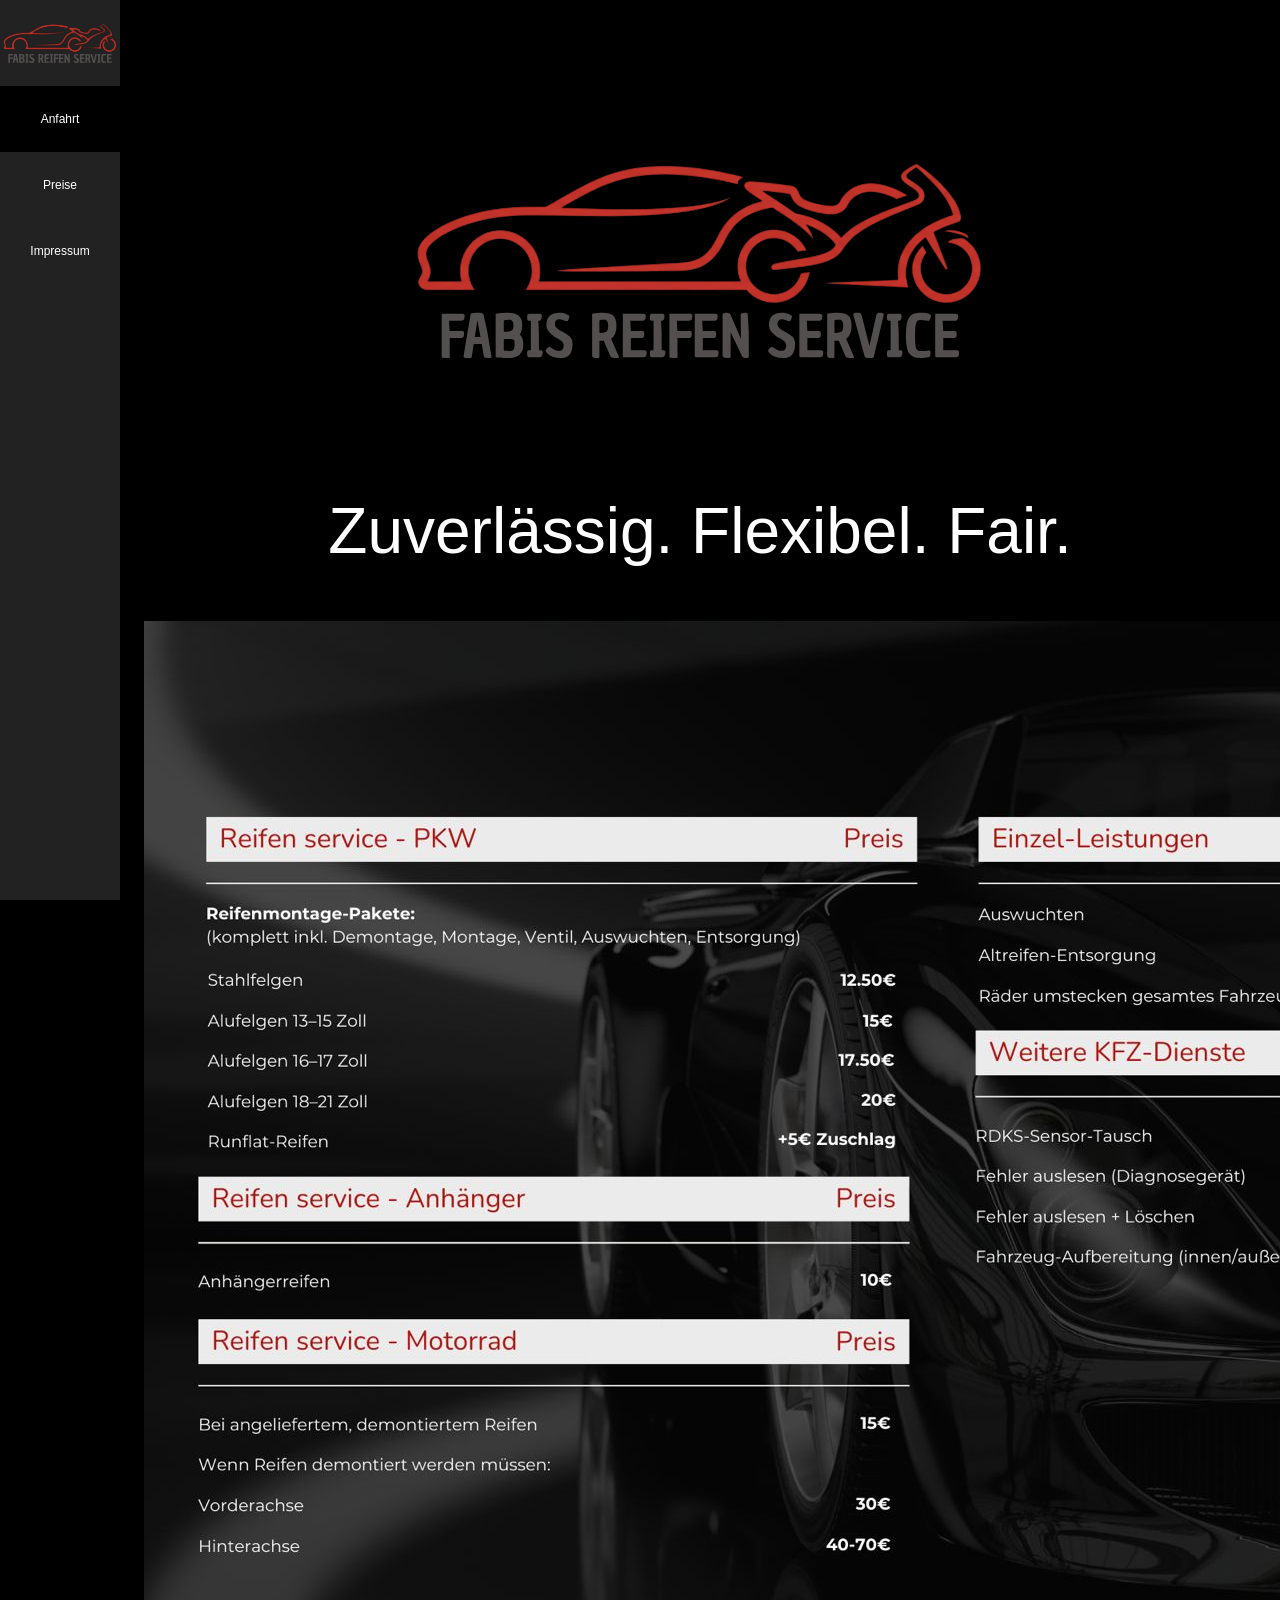
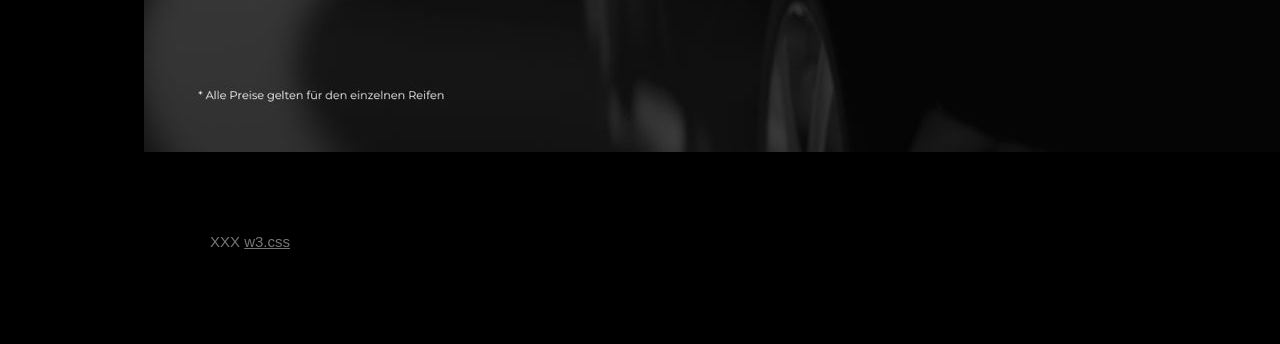
==== index.html @ 8b70b857 "Update index.html" ====
<!DOCTYPE html>
<html>
<head>
<title>FRS</title>
<meta charset="UTF-8">
<meta name="viewport" content="width=device-width, initial-scale=1">
<link rel="stylesheet" href="style.css">
<link rel="icon" type="image/x-icon" href="LogoVector.svg">
<style>
body, h1,h2,h3,h4,h5,h6 {font-family: "Montserrat", sans-serif}
.w3-row-padding img {margin-bottom: 12px}
/* Set the width of the sidebar to 120px */
.w3-sidebar {width: 120px;background: #222;}
/* Add a left margin to the "page content" that matches the width of the sidebar (120px) */
#main {margin-left: 120px}
/* Remove margins from "page content" on small screens */
@media only screen and (max-width: 600px) {#main {margin-left: 0}}
</style>
</head>
<body class="w3-black">

<!-- Icon Bar (Sidebar - hidden on small screens) -->
<nav class="w3-sidebar w3-bar-block w3-small w3-hide-small w3-center">
  <!-- Avatar image in top left corner -->
  <a href="index.html"><img src="LogoVector.svg" style="width:100%"></a>
  <a href="https://maps.app.goo.gl/FP3Shqusp5e7LQfQ6" class="w3-bar-item w3-button w3-padding-large w3-black">
    <i class="fa fa-home w3-xxlarge"></i>
    <p>Anfahrt</p>
  </a>
  <a href="index.html" class="w3-bar-item w3-button w3-padding-large w3-hover-black">
    <i class="fa fa-user w3-xxlarge"></i>
    <p>Preise</p>
  </a>
  <a href="Impressum.html" class="w3-bar-item w3-button w3-padding-large w3-hover-black">
    <i class="fa fa-user w3-xxlarge"></i>
    <p>Impressum</p>
  </a>
</nav>

<!-- Navbar on small screens (Hidden on medium and large screens) -->
<div class="w3-top w3-hide-large w3-hide-medium" id="myNavbar">
  <div class="w3-bar w3-black w3-opacity w3-hover-opacity-off w3-center w3-small">
    <a href="https://maps.app.goo.gl/FP3Shqusp5e7LQfQ6" class="w3-bar-item w3-button" style="width:25% !important">Anfahrt</a>
    <a href="" class="w3-bar-item w3-button" style="width:25% !important">Kontakt</a>
  </div>
</div>

<!-- Page Content -->
<div class="w3-padding-large" id="main">
  <!-- Header/Home -->
  <header class="w3-container w3-padding-32 w3-center w3-black" id="home">
    <img src="LogoVector.svg" alt="Logo" class="w3-image" width="600" height="250">
    <h3 class="w3-jumbo"><span class="w3-hide-small"></span>Zuverlässig. Flexibel. Fair.</h3>
  </header>
    <div>
      <img src="Preisliste.jpeg" alt="Preisliste">
    <!-- Grid for pricing tables -->
    <!--<h3 class="w3-padding-16 w3-text-light-grey">Reifenservice</h3>
    <div class="w3-row-padding" style="margin:0 -16px">
      <div class="w3-half w3-margin-bottom">
        <ul class="w3-ul w3-white w3-center w3-opacity w3-hover-opacity-off">
          <li class="w3-dark-grey w3-xlarge w3-padding-32">Basic</li>
          <li class="w3-padding-16">Reifen Wechsel (Sommer/Winter)</li>
          <li class="w3-padding-16">Montage auf Felge (PKW & Kleintransporter)</li>
          <li class="w3-padding-16">Räder auswuchten</li>
          <li class="w3-padding-16">Reifenprüfung auf Schäden & Profiltiefe</li>
          <li class="w3-padding-16">Ventiltausch</li>
          <li class="w3-padding-16">
            <h2> XXX € </h2>
            <span class="w3-opacity">pro Leistung</span>
          </li>
        </ul>
      </div>

      <div class="w3-half">
        <ul class="w3-ul w3-white w3-center w3-opacity w3-hover-opacity-off">
          <li class="w3-dark-grey w3-xlarge w3-padding-32">Zubehör & Kleiner Service</li>
          <li class="w3-padding-16">Scheibenwischer Wechsel</li>
          <li class="w3-padding-16">Batterie Wechsel (ohne Bordnetz Programmierung)</li>
          <li class="w3-padding-16">Auffüllen von Wischwasser & Frostschutz</li>
          <li class="w3-padding-16">Luftdruck- & Sichtkontrolle (Reifen, Batterie, Flüssigkeiten)</li>
          <li class="w3-padding-16">
            <h2> XXX €</h2>
            <span class="w3-opacity">pro Leistung</span>
          </li>
        </ul>
      </div>
    <!-- End Grid/Pricing tables -->
    </div>
  
    <!-- Footer -->
  <footer class="w3-content w3-padding-64 w3-text-grey w3-xlarge">
    <i class="fa fa-facebook-official w3-hover-opacity"></i>
    <i class="fa fa-instagram w3-hover-opacity"></i>
    <i class="fa fa-snapchat w3-hover-opacity"></i>
    <i class="fa fa-pinterest-p w3-hover-opacity"></i>
    <i class="fa fa-twitter w3-hover-opacity"></i>
    <i class="fa fa-linkedin w3-hover-opacity"></i>
    <p class="w3-medium">XXX <a href="" target="_blank" class="w3-hover-text-green">w3.css</a></p>
  <!-- End footer -->
  </footer>

<!-- END PAGE CONTENT -->
</div>

</body>
</html>
---- style.css ----
/* W3.CSS */
html{box-sizing:border-box}*,*:before,*:after{box-sizing:inherit}
/* XXX */
html{-ms-text-size-adjust:100%;-webkit-text-size-adjust:100%}body{margin:0}
article,aside,details,figcaption,figure,footer,header,main,menu,nav,section{display:block}summary{display:list-item}
audio,canvas,progress,video{display:inline-block}progress{vertical-align:baseline}
audio:not([controls]){display:none;height:0}[hidden],template{display:none}
a{background-color:transparent}a:active,a:hover{outline-width:0}
abbr[title]{border-bottom:none;text-decoration:underline;text-decoration:underline dotted}
b,strong{font-weight:bolder}dfn{font-style:italic}mark{background:#ff0;color:#000}
small{font-size:80%}sub,sup{font-size:75%;line-height:0;position:relative;vertical-align:baseline}
sub{bottom:-0.25em}sup{top:-0.5em}figure{margin:1em 40px}img{border-style:none}
code,kbd,pre,samp{font-family:monospace,monospace;font-size:1em}hr{box-sizing:content-box;height:0;overflow:visible}
button,input,select,textarea,optgroup{font:inherit;margin:0}optgroup{font-weight:bold}
button,input{overflow:visible}button,select{text-transform:none}
button,[type=button],[type=reset],[type=submit]{-webkit-appearance:button}
button::-moz-focus-inner,[type=button]::-moz-focus-inner,[type=reset]::-moz-focus-inner,[type=submit]::-moz-focus-inner{border-style:none;padding:0}
button:-moz-focusring,[type=button]:-moz-focusring,[type=reset]:-moz-focusring,[type=submit]:-moz-focusring{outline:1px dotted ButtonText}
fieldset{border:1px solid #c0c0c0;margin:0 2px;padding:.35em .625em .75em}
legend{color:inherit;display:table;max-width:100%;padding:0;white-space:normal}textarea{overflow:auto}
[type=checkbox],[type=radio]{padding:0}
[type=number]::-webkit-inner-spin-button,[type=number]::-webkit-outer-spin-button{height:auto}
[type=search]{-webkit-appearance:textfield;outline-offset:-2px}
[type=search]::-webkit-search-decoration{-webkit-appearance:none}
::-webkit-file-upload-button{-webkit-appearance:button;font:inherit}
/* End extract */
html,body{font-family:Verdana,sans-serif;font-size:15px;line-height:1.5}html{overflow-x:hidden}
h1{font-size:36px}h2{font-size:30px}h3{font-size:24px}h4{font-size:20px}h5{font-size:18px}h6{font-size:16px}
.w3-serif{font-family:serif}.w3-sans-serif{font-family:sans-serif}.w3-cursive{font-family:cursive}.w3-monospace{font-family:monospace}
h1,h2,h3,h4,h5,h6{font-family:"Segoe UI",Arial,sans-serif;font-weight:400;margin:10px 0}.w3-wide{letter-spacing:4px}
hr{border:0;border-top:1px solid #eee;margin:20px 0}
.w3-image{max-width:100%;height:auto}img{vertical-align:middle}a{color:inherit}
.w3-table,.w3-table-all{border-collapse:collapse;border-spacing:0;width:100%;display:table}.w3-table-all{border:1px solid #ccc}
.w3-bordered tr,.w3-table-all tr{border-bottom:1px solid #ddd}.w3-striped tbody tr:nth-child(even){background-color:#f1f1f1}
.w3-table-all tr:nth-child(odd){background-color:#fff}.w3-table-all tr:nth-child(even){background-color:#f1f1f1}
.w3-hoverable tbody tr:hover,.w3-ul.w3-hoverable li:hover{background-color:#ccc}.w3-centered tr th,.w3-centered tr td{text-align:center}
.w3-table td,.w3-table th,.w3-table-all td,.w3-table-all th{padding:8px 8px;display:table-cell;text-align:left;vertical-align:top}
.w3-table th:first-child,.w3-table td:first-child,.w3-table-all th:first-child,.w3-table-all td:first-child{padding-left:16px}
.w3-btn,.w3-button{border:none;display:inline-block;padding:8px 16px;vertical-align:middle;overflow:hidden;text-decoration:none;color:inherit;background-color:inherit;text-align:center;cursor:pointer;white-space:nowrap}
.w3-btn:hover{box-shadow:0 8px 16px 0 rgba(0,0,0,0.2),0 6px 20px 0 rgba(0,0,0,0.19)}
.w3-btn,.w3-button{-webkit-touch-callout:none;-webkit-user-select:none;-khtml-user-select:none;-moz-user-select:none;-ms-user-select:none;user-select:none}   
.w3-disabled,.w3-btn:disabled,.w3-button:disabled{cursor:not-allowed;opacity:0.3}.w3-disabled *,:disabled *{pointer-events:none}
.w3-btn.w3-disabled:hover,.w3-btn:disabled:hover{box-shadow:none}
.w3-badge,.w3-tag{background-color:#000;color:#fff;display:inline-block;padding-left:8px;padding-right:8px;text-align:center}.w3-badge{border-radius:50%}
.w3-ul{list-style-type:none;padding:0;margin:0}.w3-ul li{padding:8px 16px;border-bottom:1px solid #ddd}.w3-ul li:last-child{border-bottom:none}
.w3-tooltip,.w3-display-container{position:relative}.w3-tooltip .w3-text{display:none}.w3-tooltip:hover .w3-text{display:inline-block}
.w3-ripple:active{opacity:0.5}.w3-ripple{transition:opacity 0s}
.w3-input{padding:8px;display:block;border:none;border-bottom:1px solid #ccc;width:100%}
.w3-select{padding:9px 0;width:100%;border:none;border-bottom:1px solid #ccc}
.w3-dropdown-click,.w3-dropdown-hover{position:relative;display:inline-block;cursor:pointer}
.w3-dropdown-hover:hover .w3-dropdown-content{display:block}
.w3-dropdown-hover:first-child,.w3-dropdown-click:hover{background-color:#ccc;color:#000}
.w3-dropdown-hover:hover > .w3-button:first-child,.w3-dropdown-click:hover > .w3-button:first-child{background-color:#ccc;color:#000}
.w3-dropdown-content{cursor:auto;color:#000;background-color:#fff;display:none;position:absolute;min-width:160px;margin:0;padding:0;z-index:1}
.w3-check,.w3-radio{width:24px;height:24px;position:relative;top:6px}
.w3-sidebar{height:100%;width:200px;background-color:#fff;position:fixed!important;z-index:1;overflow:auto}
.w3-bar-block .w3-dropdown-hover,.w3-bar-block .w3-dropdown-click{width:100%}
.w3-bar-block .w3-dropdown-hover .w3-dropdown-content,.w3-bar-block .w3-dropdown-click .w3-dropdown-content{min-width:100%}
.w3-bar-block .w3-dropdown-hover .w3-button,.w3-bar-block .w3-dropdown-click .w3-button{width:100%;text-align:left;padding:8px 16px}
.w3-main,#main{transition:margin-left .4s}
.w3-modal{z-index:3;display:none;padding-top:100px;position:fixed;left:0;top:0;width:100%;height:100%;overflow:auto;background-color:rgb(0,0,0);background-color:rgba(0,0,0,0.4)}
.w3-modal-content{margin:auto;background-color:#fff;position:relative;padding:0;outline:0;width:600px}
.w3-bar{width:100%;overflow:hidden}.w3-center .w3-bar{display:inline-block;width:auto}
.w3-bar .w3-bar-item{padding:8px 16px;float:left;width:auto;border:none;display:block;outline:0}
.w3-bar .w3-dropdown-hover,.w3-bar .w3-dropdown-click{position:static;float:left}
.w3-bar .w3-button{white-space:normal}
.w3-bar-block .w3-bar-item{width:100%;display:block;padding:8px 16px;text-align:left;border:none;white-space:normal;float:none;outline:0}
.w3-bar-block.w3-center .w3-bar-item{text-align:center}.w3-block{display:block;width:100%}
.w3-responsive{display:block;overflow-x:auto}
.w3-container:after,.w3-container:before,.w3-panel:after,.w3-panel:before,.w3-row:after,.w3-row:before,.w3-row-padding:after,.w3-row-padding:before,
.w3-cell-row:before,.w3-cell-row:after,.w3-clear:after,.w3-clear:before,.w3-bar:before,.w3-bar:after{content:"";display:table;clear:both}
.w3-col,.w3-half,.w3-third,.w3-twothird,.w3-threequarter,.w3-quarter{float:left;width:100%}
.w3-col.s1{width:8.33333%}.w3-col.s2{width:16.66666%}.w3-col.s3{width:24.99999%}.w3-col.s4{width:33.33333%}
.w3-col.s5{width:41.66666%}.w3-col.s6{width:49.99999%}.w3-col.s7{width:58.33333%}.w3-col.s8{width:66.66666%}
.w3-col.s9{width:74.99999%}.w3-col.s10{width:83.33333%}.w3-col.s11{width:91.66666%}.w3-col.s12{width:99.99999%}
@media (min-width:601px){.w3-col.m1{width:8.33333%}.w3-col.m2{width:16.66666%}.w3-col.m3,.w3-quarter{width:24.99999%}.w3-col.m4,.w3-third{width:33.33333%}
.w3-col.m5{width:41.66666%}.w3-col.m6,.w3-half{width:49.99999%}.w3-col.m7{width:58.33333%}.w3-col.m8,.w3-twothird{width:66.66666%}
.w3-col.m9,.w3-threequarter{width:74.99999%}.w3-col.m10{width:83.33333%}.w3-col.m11{width:91.66666%}.w3-col.m12{width:99.99999%}}
@media (min-width:993px){.w3-col.l1{width:8.33333%}.w3-col.l2{width:16.66666%}.w3-col.l3{width:24.99999%}.w3-col.l4{width:33.33333%}
.w3-col.l5{width:41.66666%}.w3-col.l6{width:49.99999%}.w3-col.l7{width:58.33333%}.w3-col.l8{width:66.66666%}
.w3-col.l9{width:74.99999%}.w3-col.l10{width:83.33333%}.w3-col.l11{width:91.66666%}.w3-col.l12{width:99.99999%}}
.w3-rest{overflow:hidden}.w3-stretch{margin-left:-16px;margin-right:-16px}
.w3-content,.w3-auto{margin-left:auto;margin-right:auto}.w3-content{max-width:980px}.w3-auto{max-width:1140px}
.w3-cell-row{display:table;width:100%}.w3-cell{display:table-cell}
.w3-cell-top{vertical-align:top}.w3-cell-middle{vertical-align:middle}.w3-cell-bottom{vertical-align:bottom}
.w3-hide{display:none!important}.w3-show-block,.w3-show{display:block!important}.w3-show-inline-block{display:inline-block!important}
@media (max-width:1205px){.w3-auto{max-width:95%}}
@media (max-width:600px){.w3-modal-content{margin:0 10px;width:auto!important}.w3-modal{padding-top:30px}
.w3-dropdown-hover.w3-mobile .w3-dropdown-content,.w3-dropdown-click.w3-mobile .w3-dropdown-content{position:relative}	
.w3-hide-small{display:none!important}.w3-mobile{display:block;width:100%!important}.w3-bar-item.w3-mobile,.w3-dropdown-hover.w3-mobile,.w3-dropdown-click.w3-mobile{text-align:center}
.w3-dropdown-hover.w3-mobile,.w3-dropdown-hover.w3-mobile .w3-btn,.w3-dropdown-hover.w3-mobile .w3-button,.w3-dropdown-click.w3-mobile,.w3-dropdown-click.w3-mobile .w3-btn,.w3-dropdown-click.w3-mobile .w3-button{width:100%}}
@media (max-width:768px){.w3-modal-content{width:500px}.w3-modal{padding-top:50px}}
@media (min-width:993px){.w3-modal-content{width:900px}.w3-hide-large{display:none!important}.w3-sidebar.w3-collapse{display:block!important}}
@media (max-width:992px) and (min-width:601px){.w3-hide-medium{display:none!important}}
@media (max-width:992px){.w3-sidebar.w3-collapse{display:none}.w3-main{margin-left:0!important;margin-right:0!important}.w3-auto{max-width:100%}}
.w3-top,.w3-bottom{position:fixed;width:100%;z-index:1}.w3-top{top:0}.w3-bottom{bottom:0}
.w3-overlay{position:fixed;display:none;width:100%;height:100%;top:0;left:0;right:0;bottom:0;background-color:rgba(0,0,0,0.5);z-index:2}
.w3-display-topleft{position:absolute;left:0;top:0}.w3-display-topright{position:absolute;right:0;top:0}
.w3-display-bottomleft{position:absolute;left:0;bottom:0}.w3-display-bottomright{position:absolute;right:0;bottom:0}
.w3-display-middle{position:absolute;top:50%;left:50%;transform:translate(-50%,-50%);-ms-transform:translate(-50%,-50%)}
.w3-display-left{position:absolute;top:50%;left:0%;transform:translate(0%,-50%);-ms-transform:translate(-0%,-50%)}
.w3-display-right{position:absolute;top:50%;right:0%;transform:translate(0%,-50%);-ms-transform:translate(0%,-50%)}
.w3-display-topmiddle{position:absolute;left:50%;top:0;transform:translate(-50%,0%);-ms-transform:translate(-50%,0%)}
.w3-display-bottommiddle{position:absolute;left:50%;bottom:0;transform:translate(-50%,0%);-ms-transform:translate(-50%,0%)}
.w3-display-container:hover .w3-display-hover{display:block}.w3-display-container:hover span.w3-display-hover{display:inline-block}.w3-display-hover{display:none}
.w3-display-position{position:absolute}
.w3-circle{border-radius:50%}
.w3-round-small{border-radius:2px}.w3-round,.w3-round-medium{border-radius:4px}.w3-round-large{border-radius:8px}.w3-round-xlarge{border-radius:16px}.w3-round-xxlarge{border-radius:32px}
.w3-row-padding,.w3-row-padding>.w3-half,.w3-row-padding>.w3-third,.w3-row-padding>.w3-twothird,.w3-row-padding>.w3-threequarter,.w3-row-padding>.w3-quarter,.w3-row-padding>.w3-col{padding:0 8px}
.w3-container,.w3-panel{padding:0.01em 16px}.w3-panel{margin-top:16px;margin-bottom:16px}
.w3-grid{display:grid}.w3-grid-padding{display:grid;gap:16px}.w3-flex{display:flex}
.w3-text-center{text-align:center}.w3-text-bold,.w3-bold{font-weight:bold}.w3-text-italic,.w3-italic{font-style:italic}
.w3-code,.w3-codespan{font-family:Consolas,"courier new";font-size:16px}
.w3-code{width:auto;background-color:#fff;padding:8px 12px;border-left:4px solid #4CAF50;word-wrap:break-word}
.w3-codespan{color:crimson;background-color:#f1f1f1;padding-left:4px;padding-right:4px;font-size:110%}
.w3-card,.w3-card-2{box-shadow:0 2px 5px 0 rgba(0,0,0,0.16),0 2px 10px 0 rgba(0,0,0,0.12)}
.w3-card-4,.w3-hover-shadow:hover{box-shadow:0 4px 10px 0 rgba(0,0,0,0.2),0 4px 20px 0 rgba(0,0,0,0.19)}
.w3-spin{animation:w3-spin 2s infinite linear}@keyframes w3-spin{0%{transform:rotate(0deg)}100%{transform:rotate(359deg)}}
.w3-animate-fading{animation:fading 10s infinite}@keyframes fading{0%{opacity:0}50%{opacity:1}100%{opacity:0}}
.w3-animate-opacity{animation:opac 0.8s}@keyframes opac{from{opacity:0} to{opacity:1}}
.w3-animate-top{position:relative;animation:animatetop 0.4s}@keyframes animatetop{from{top:-300px;opacity:0} to{top:0;opacity:1}}
.w3-animate-left{position:relative;animation:animateleft 0.4s}@keyframes animateleft{from{left:-300px;opacity:0} to{left:0;opacity:1}}
.w3-animate-right{position:relative;animation:animateright 0.4s}@keyframes animateright{from{right:-300px;opacity:0} to{right:0;opacity:1}}
.w3-animate-bottom{position:relative;animation:animatebottom 0.4s}@keyframes animatebottom{from{bottom:-300px;opacity:0} to{bottom:0;opacity:1}}
.w3-animate-zoom {animation:animatezoom 0.6s}@keyframes animatezoom{from{transform:scale(0)} to{transform:scale(1)}}
.w3-animate-input{transition:width 0.4s ease-in-out}.w3-animate-input:focus{width:100%!important}
.w3-opacity,.w3-hover-opacity:hover{opacity:0.60}.w3-opacity-off,.w3-hover-opacity-off:hover{opacity:1}
.w3-opacity-max{opacity:0.25}.w3-opacity-min{opacity:0.75}
.w3-greyscale-max,.w3-grayscale-max,.w3-hover-greyscale:hover,.w3-hover-grayscale:hover{filter:grayscale(100%)}
.w3-greyscale,.w3-grayscale{filter:grayscale(75%)}.w3-greyscale-min,.w3-grayscale-min{filter:grayscale(50%)}
.w3-sepia{filter:sepia(75%)}.w3-sepia-max,.w3-hover-sepia:hover{filter:sepia(100%)}.w3-sepia-min{filter:sepia(50%)}
.w3-tiny{font-size:10px!important}.w3-small{font-size:12px!important}.w3-medium{font-size:15px!important}.w3-large{font-size:18px!important}
.w3-xlarge{font-size:24px!important}.w3-xxlarge{font-size:36px!important}.w3-xxxlarge{font-size:48px!important}.w3-jumbo{font-size:64px!important}
.w3-left-align{text-align:left!important}.w3-right-align{text-align:right!important}.w3-justify{text-align:justify!important}.w3-center{text-align:center!important}
.w3-border-0{border:0!important}.w3-border{border:1px solid #ccc!important}
.w3-border-top{border-top:1px solid #ccc!important}.w3-border-bottom{border-bottom:1px solid #ccc!important}
.w3-border-left{border-left:1px solid #ccc!important}.w3-border-right{border-right:1px solid #ccc!important}
.w3-topbar{border-top:6px solid #ccc!important}.w3-bottombar{border-bottom:6px solid #ccc!important}
.w3-leftbar{border-left:6px solid #ccc!important}.w3-rightbar{border-right:6px solid #ccc!important}
.w3-section,.w3-code{margin-top:16px!important;margin-bottom:16px!important}
.w3-margin{margin:16px!important}.w3-margin-top{margin-top:16px!important}.w3-margin-bottom{margin-bottom:16px!important}
.w3-margin-left{margin-left:16px!important}.w3-margin-right{margin-right:16px!important}
.w3-padding-small{padding:4px 8px!important}.w3-padding{padding:8px 16px!important}.w3-padding-large{padding:12px 24px!important}
.w3-padding-16{padding-top:16px!important;padding-bottom:16px!important}.w3-padding-24{padding-top:24px!important;padding-bottom:24px!important}
.w3-padding-32{padding-top:32px!important;padding-bottom:32px!important}.w3-padding-48{padding-top:48px!important;padding-bottom:48px!important}
.w3-padding-64{padding-top:64px!important;padding-bottom:64px!important}
.w3-padding-top-64{padding-top:64px!important}.w3-padding-top-48{padding-top:48px!important}
.w3-padding-top-32{padding-top:32px!important}.w3-padding-top-24{padding-top:24px!important}
.w3-left{float:left!important}.w3-right{float:right!important}
.w3-button:hover{color:#000!important;background-color:#ccc!important}
.w3-transparent,.w3-hover-none:hover{background-color:transparent!important}
.w3-hover-none:hover{box-shadow:none!important}
.w3-rtl{direction:rtl}.w3-ltr{direction:ltr}
/* Colors */
.w3-amber,.w3-hover-amber:hover{color:#000!important;background-color:#ffc107!important}
.w3-aqua,.w3-hover-aqua:hover{color:#000!important;background-color:#00ffff!important}
.w3-blue,.w3-hover-blue:hover{color:#fff!important;background-color:#2196F3!important}
.w3-light-blue,.w3-hover-light-blue:hover{color:#000!important;background-color:#87CEEB!important}
.w3-brown,.w3-hover-brown:hover{color:#fff!important;background-color:#795548!important}
.w3-cyan,.w3-hover-cyan:hover{color:#000!important;background-color:#00bcd4!important}
.w3-blue-grey,.w3-hover-blue-grey:hover,.w3-blue-gray,.w3-hover-blue-gray:hover{color:#fff!important;background-color:#607d8b!important}
.w3-green,.w3-hover-green:hover{color:#fff!important;background-color:#4CAF50!important}
.w3-light-green,.w3-hover-light-green:hover{color:#000!important;background-color:#8bc34a!important}
.w3-indigo,.w3-hover-indigo:hover{color:#fff!important;background-color:#3f51b5!important}
.w3-khaki,.w3-hover-khaki:hover{color:#000!important;background-color:#f0e68c!important}
.w3-lime,.w3-hover-lime:hover{color:#000!important;background-color:#cddc39!important}
.w3-orange,.w3-hover-orange:hover{color:#000!important;background-color:#ff9800!important}
.w3-deep-orange,.w3-hover-deep-orange:hover{color:#fff!important;background-color:#ff5722!important}
.w3-pink,.w3-hover-pink:hover{color:#fff!important;background-color:#e91e63!important}
.w3-purple,.w3-hover-purple:hover{color:#fff!important;background-color:#9c27b0!important}
.w3-deep-purple,.w3-hover-deep-purple:hover{color:#fff!important;background-color:#673ab7!important}
.w3-red,.w3-hover-red:hover{color:#fff!important;background-color:#f44336!important}
.w3-sand,.w3-hover-sand:hover{color:#000!important;background-color:#fdf5e6!important}
.w3-teal,.w3-hover-teal:hover{color:#fff!important;background-color:#009688!important}
.w3-yellow,.w3-hover-yellow:hover{color:#000!important;background-color:#ffeb3b!important}
.w3-white,.w3-hover-white:hover{color:#000!important;background-color:#fff!important}
.w3-black,.w3-hover-black:hover{color:#fff!important;background-color:#000!important}
.w3-grey,.w3-hover-grey:hover,.w3-gray,.w3-hover-gray:hover{color:#000!important;background-color:#9e9e9e!important}
.w3-light-grey,.w3-hover-light-grey:hover,.w3-light-gray,.w3-hover-light-gray:hover{color:#000!important;background-color:#f1f1f1!important}
.w3-dark-grey,.w3-hover-dark-grey:hover,.w3-dark-gray,.w3-hover-dark-gray:hover{color:#fff!important;background-color:#616161!important}
.w3-asphalt,.w3-hover-asphalt:hover{color:#fff!important;background-color:#343a40!important}
.w3-crimson,.w3-hover-crimson:hover{color:#fff!important;background-color:#a20025!important}
.w3-cobalt,w3-hover-cobalt:hover{color:#fff!important;background-color:#0050ef!important}
.w3-emerald,.w3-hover-emerald:hover{color:#fff!important;background-color:#008a00!important}
.w3-olive,.w3-hover-olive:hover{color:#fff!important;background-color:#6d8764!important}
.w3-paper,.w3-hover-paper:hover{color:#000!important;background-color:#f8f9fa!important}
.w3-sienna,.w3-hover-sienna:hover{color:#fff!important;background-color:#a0522d!important}
.w3-taupe,.w3-hover-taupe:hover{color:#fff!important;background-color:#87794e!important}
.w3-danger{color:#fff!important;background-color:#dd0000!important}
.w3-note{color:#000!important;background-color:#fff599!important}
.w3-info{color:#fff!important;background-color:#0a6fc2!important}
.w3-warning{color:#000!important;background-color:#ffb305!important}
.w3-success{color:#fff!important;background-color:#008a00!important}
.w3-pale-red,.w3-hover-pale-red:hover{color:#000!important;background-color:#ffdddd!important}
.w3-pale-green,.w3-hover-pale-green:hover{color:#000!important;background-color:#ddffdd!important}
.w3-pale-yellow,.w3-hover-pale-yellow:hover{color:#000!important;background-color:#ffffcc!important}
.w3-pale-blue,.w3-hover-pale-blue:hover{color:#000!important;background-color:#ddffff!important}
.w3-text-amber,.w3-hover-text-amber:hover{color:#ffc107!important}
.w3-text-aqua,.w3-hover-text-aqua:hover{color:#00ffff!important}
.w3-text-blue,.w3-hover-text-blue:hover{color:#2196F3!important}
.w3-text-light-blue,.w3-hover-text-light-blue:hover{color:#87CEEB!important}
.w3-text-brown,.w3-hover-text-brown:hover{color:#795548!important}
.w3-text-cyan,.w3-hover-text-cyan:hover{color:#00bcd4!important}
.w3-text-blue-grey,.w3-hover-text-blue-grey:hover,.w3-text-blue-gray,.w3-hover-text-blue-gray:hover{color:#607d8b!important}
.w3-text-green,.w3-hover-text-green:hover{color:#4CAF50!important}
.w3-text-light-green,.w3-hover-text-light-green:hover{color:#8bc34a!important}
.w3-text-indigo,.w3-hover-text-indigo:hover{color:#3f51b5!important}
.w3-text-khaki,.w3-hover-text-khaki:hover{color:#b4aa50!important}
.w3-text-lime,.w3-hover-text-lime:hover{color:#cddc39!important}
.w3-text-orange,.w3-hover-text-orange:hover{color:#ff9800!important}
.w3-text-deep-orange,.w3-hover-text-deep-orange:hover{color:#ff5722!important}
.w3-text-pink,.w3-hover-text-pink:hover{color:#e91e63!important}
.w3-text-purple,.w3-hover-text-purple:hover{color:#9c27b0!important}
.w3-text-deep-purple,.w3-hover-text-deep-purple:hover{color:#673ab7!important}
.w3-text-red,.w3-hover-text-red:hover{color:#f44336!important}
.w3-text-sand,.w3-hover-text-sand:hover{color:#fdf5e6!important}
.w3-text-teal,.w3-hover-text-teal:hover{color:#009688!important}
.w3-text-yellow,.w3-hover-text-yellow:hover{color:#d2be0e!important}
.w3-text-white,.w3-hover-text-white:hover{color:#fff!important}
.w3-text-black,.w3-hover-text-black:hover{color:#000!important}
.w3-text-grey,.w3-hover-text-grey:hover,.w3-text-gray,.w3-hover-text-gray:hover{color:#757575!important}
.w3-text-light-grey,.w3-hover-text-light-grey:hover,.w3-text-light-gray,.w3-hover-text-light-gray:hover{color:#f1f1f1!important}
.w3-text-dark-grey,.w3-hover-text-dark-grey:hover,.w3-text-dark-gray,.w3-hover-text-dark-gray:hover{color:#3a3a3a!important}
.w3-border-amber,.w3-hover-border-amber:hover{border-color:#ffc107!important}
.w3-border-aqua,.w3-hover-border-aqua:hover{border-color:#00ffff!important}
.w3-border-blue,.w3-hover-border-blue:hover{border-color:#2196F3!important}
.w3-border-light-blue,.w3-hover-border-light-blue:hover{border-color:#87CEEB!important}
.w3-border-brown,.w3-hover-border-brown:hover{border-color:#795548!important}
.w3-border-cyan,.w3-hover-border-cyan:hover{border-color:#00bcd4!important}
.w3-border-blue-grey,.w3-hover-border-blue-grey:hover,.w3-border-blue-gray,.w3-hover-border-blue-gray:hover{border-color:#607d8b!important}
.w3-border-green,.w3-hover-border-green:hover{border-color:#4CAF50!important}
.w3-border-light-green,.w3-hover-border-light-green:hover{border-color:#8bc34a!important}
.w3-border-indigo,.w3-hover-border-indigo:hover{border-color:#3f51b5!important}
.w3-border-khaki,.w3-hover-border-khaki:hover{border-color:#f0e68c!important}
.w3-border-lime,.w3-hover-border-lime:hover{border-color:#cddc39!important}
.w3-border-orange,.w3-hover-border-orange:hover{border-color:#ff9800!important}
.w3-border-deep-orange,.w3-hover-border-deep-orange:hover{border-color:#ff5722!important}
.w3-border-pink,.w3-hover-border-pink:hover{border-color:#e91e63!important}
.w3-border-purple,.w3-hover-border-purple:hover{border-color:#9c27b0!important}
.w3-border-deep-purple,.w3-hover-border-deep-purple:hover{border-color:#673ab7!important}
.w3-border-red,.w3-hover-border-red:hover{border-color:#f44336!important}
.w3-border-sand,.w3-hover-border-sand:hover{border-color:#fdf5e6!important}
.w3-border-teal,.w3-hover-border-teal:hover{border-color:#009688!important}
.w3-border-yellow,.w3-hover-border-yellow:hover{border-color:#ffeb3b!important}
.w3-border-white,.w3-hover-border-white:hover{border-color:#fff!important}
.w3-border-black,.w3-hover-border-black:hover{border-color:#000!important}
.w3-border-grey,.w3-hover-border-grey:hover,.w3-border-gray,.w3-hover-border-gray:hover{border-color:#9e9e9e!important}
.w3-border-light-grey,.w3-hover-border-light-grey:hover,.w3-border-light-gray,.w3-hover-border-light-gray:hover{border-color:#f1f1f1!important}
.w3-border-dark-grey,.w3-hover-border-dark-grey:hover,.w3-border-dark-gray,.w3-hover-border-dark-gray:hover{border-color:#616161!important}
.w3-border-pale-red,.w3-hover-border-pale-red:hover{border-color:#ffe7e7!important}.w3-border-pale-green,.w3-hover-border-pale-green:hover{border-color:#e7ffe7!important}
.w3-border-pale-yellow,.w3-hover-border-pale-yellow:hover{border-color:#ffffcc!important}.w3-border-pale-blue,.w3-hover-border-pale-blue:hover{border-color:#e7ffff!important}
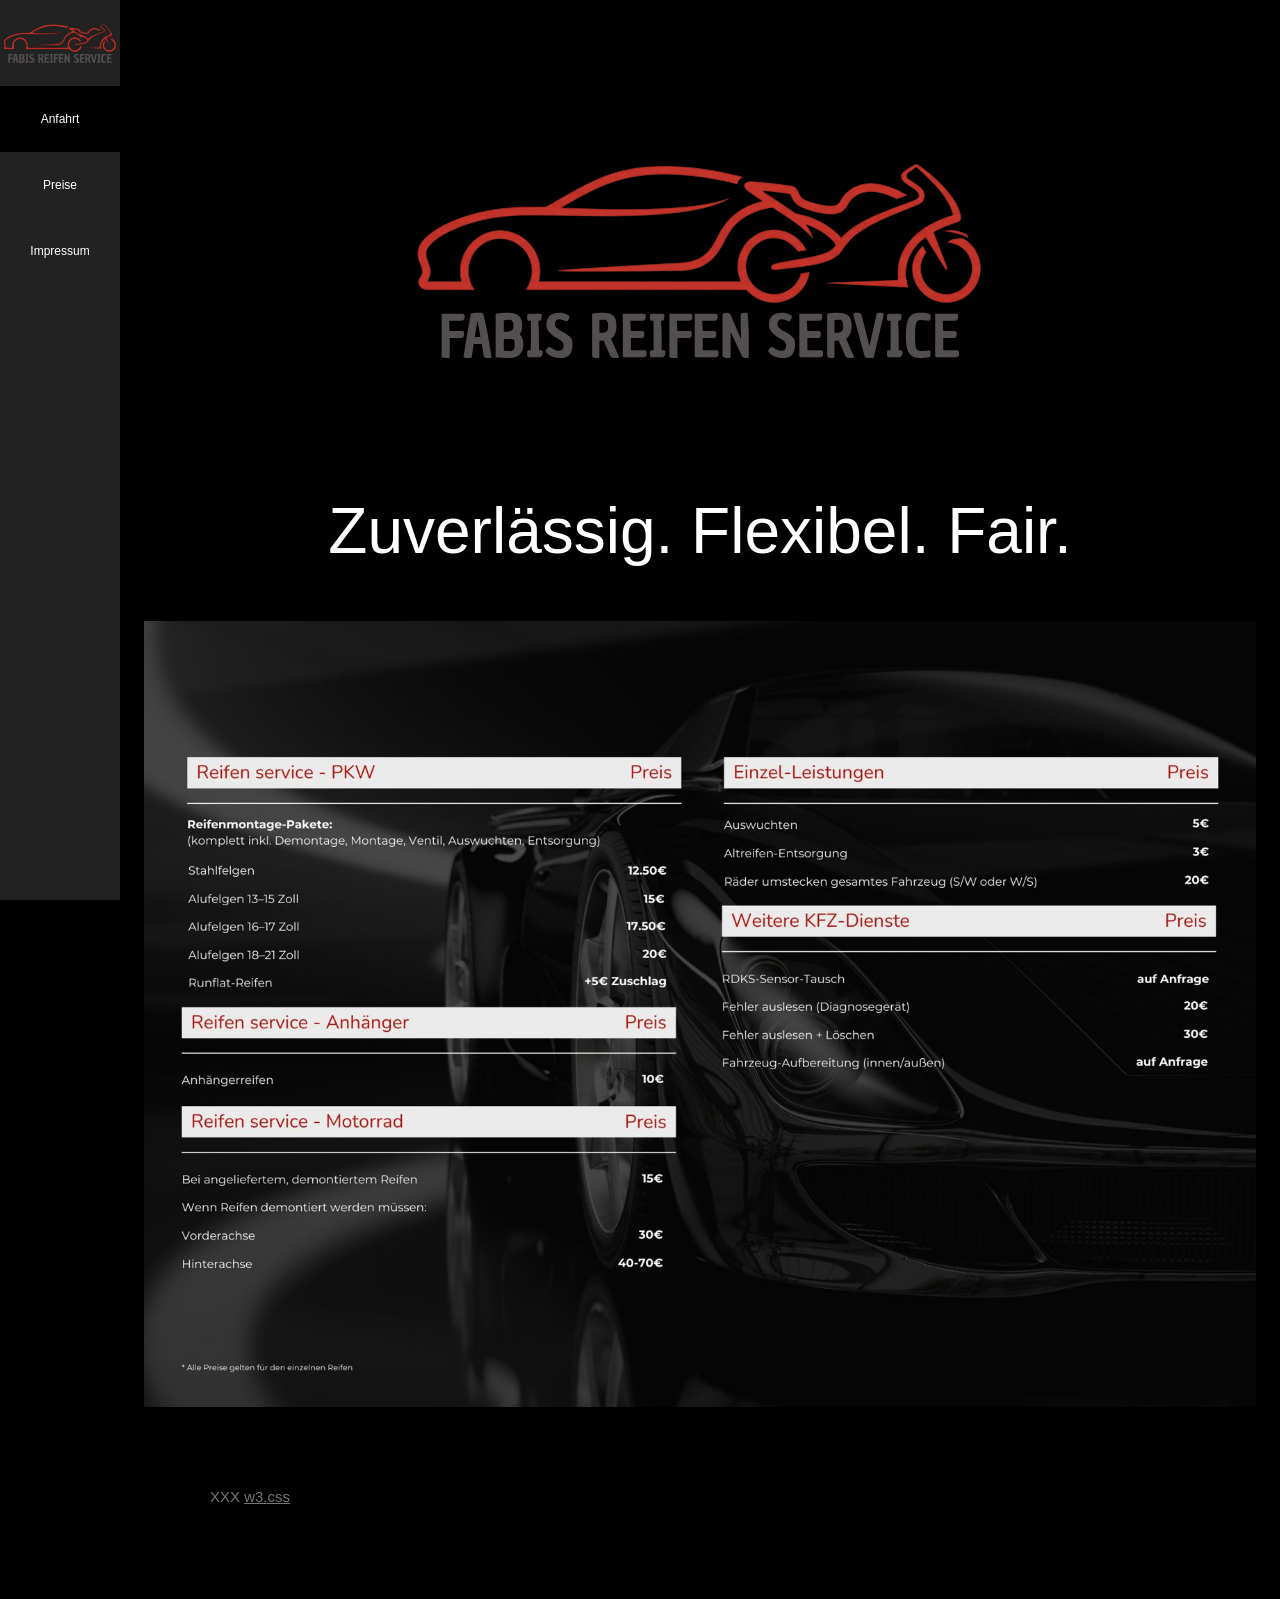
==== commit a174dc67: "Update index.html" ====
--- a/index.html
+++ b/index.html
@@ -53,7 +53,7 @@
     <h3 class="w3-jumbo"><span class="w3-hide-small"></span>Zuverlässig. Flexibel. Fair.</h3>
   </header>
     <div>
-      <img src="Preisliste.jpeg" alt="Preisliste">
+      <img src="Preisliste.jpeg" alt="Preisliste" class="w3-image" width="100%" height="auto">
     <!-- Grid for pricing tables -->
     <!--<h3 class="w3-padding-16 w3-text-light-grey">Reifenservice</h3>
     <div class="w3-row-padding" style="margin:0 -16px">
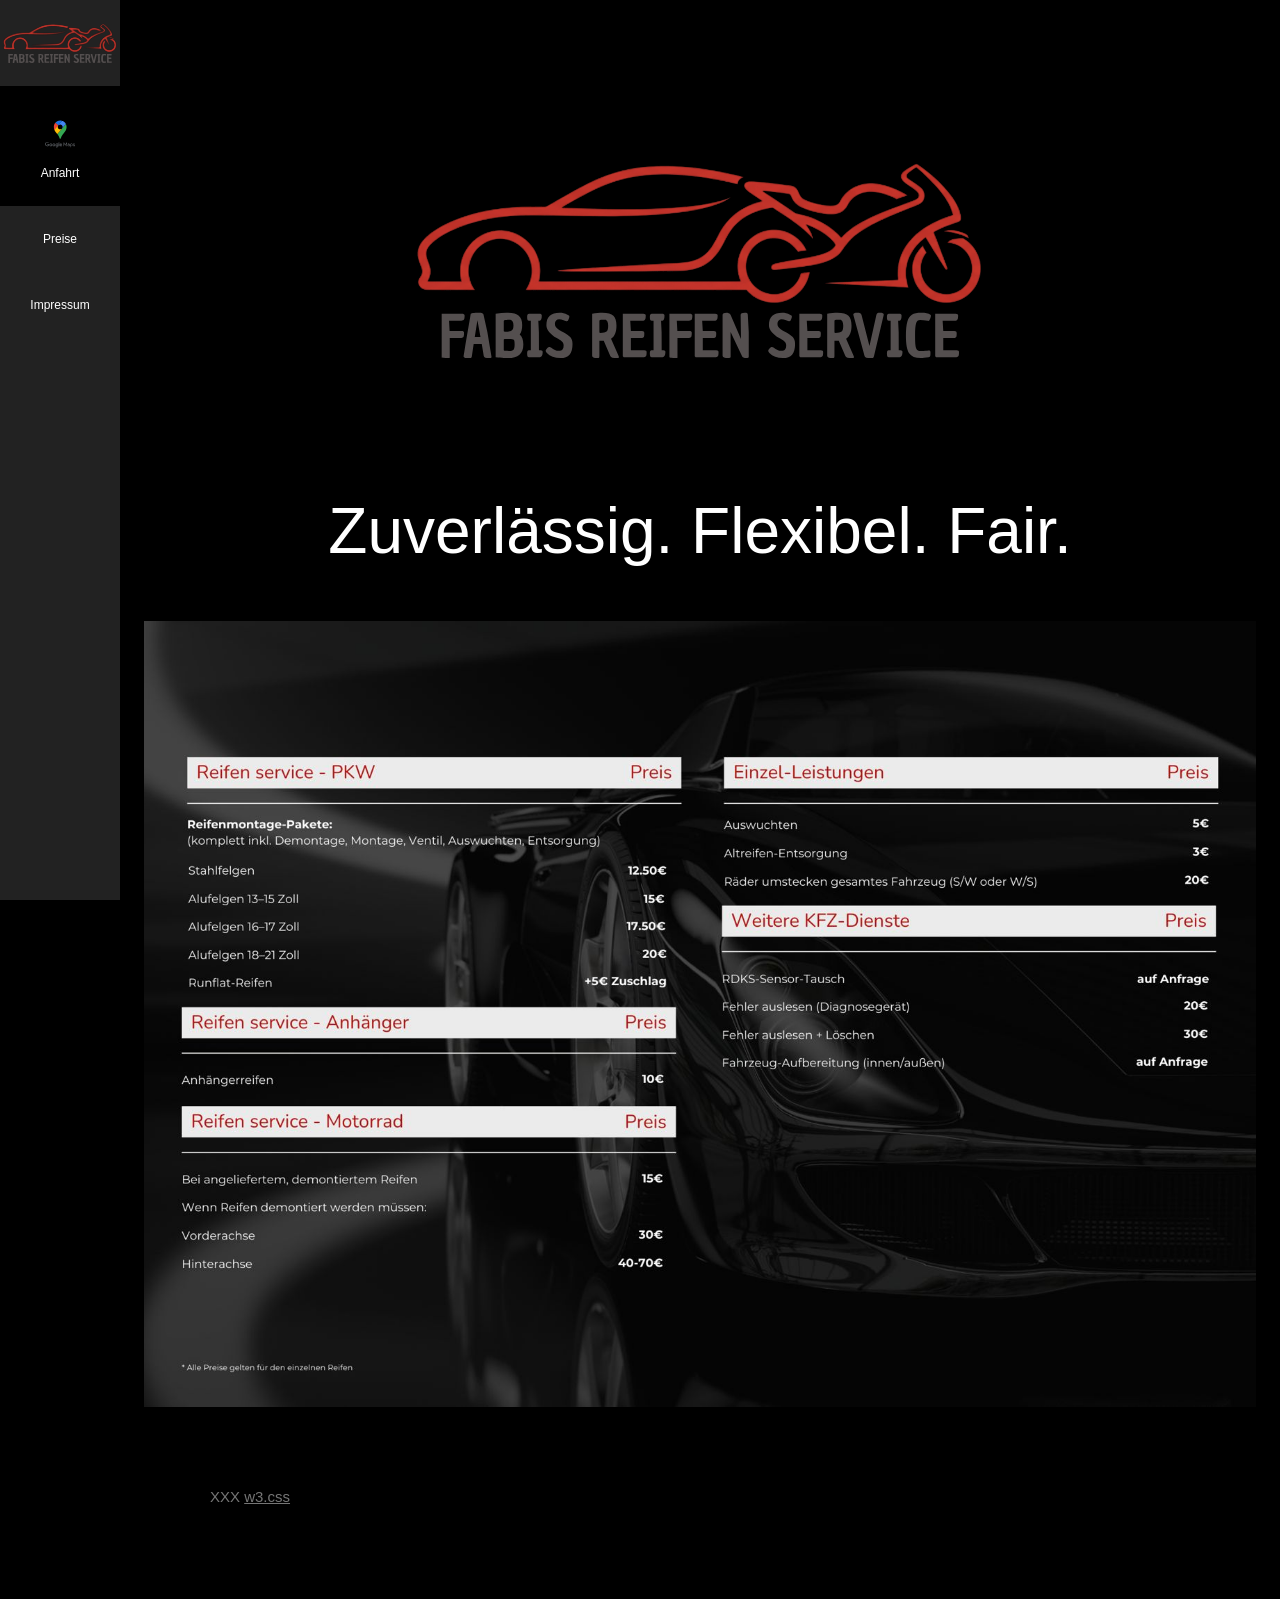
==== commit 84637f14: "Update index.html" ====
--- a/index.html
+++ b/index.html
@@ -25,6 +25,7 @@
   <a href="index.html"><img src="LogoVector.svg" style="width:100%"></a>
   <a href="https://maps.app.goo.gl/FP3Shqusp5e7LQfQ6" class="w3-bar-item w3-button w3-padding-large w3-black">
     <i class="fa fa-home w3-xxlarge"></i>
+    <img src="google-maps-logo-2020.svg" alt="Google Maps Standort" width="30" height="30">
     <p>Anfahrt</p>
   </a>
   <a href="index.html" class="w3-bar-item w3-button w3-padding-large w3-hover-black">
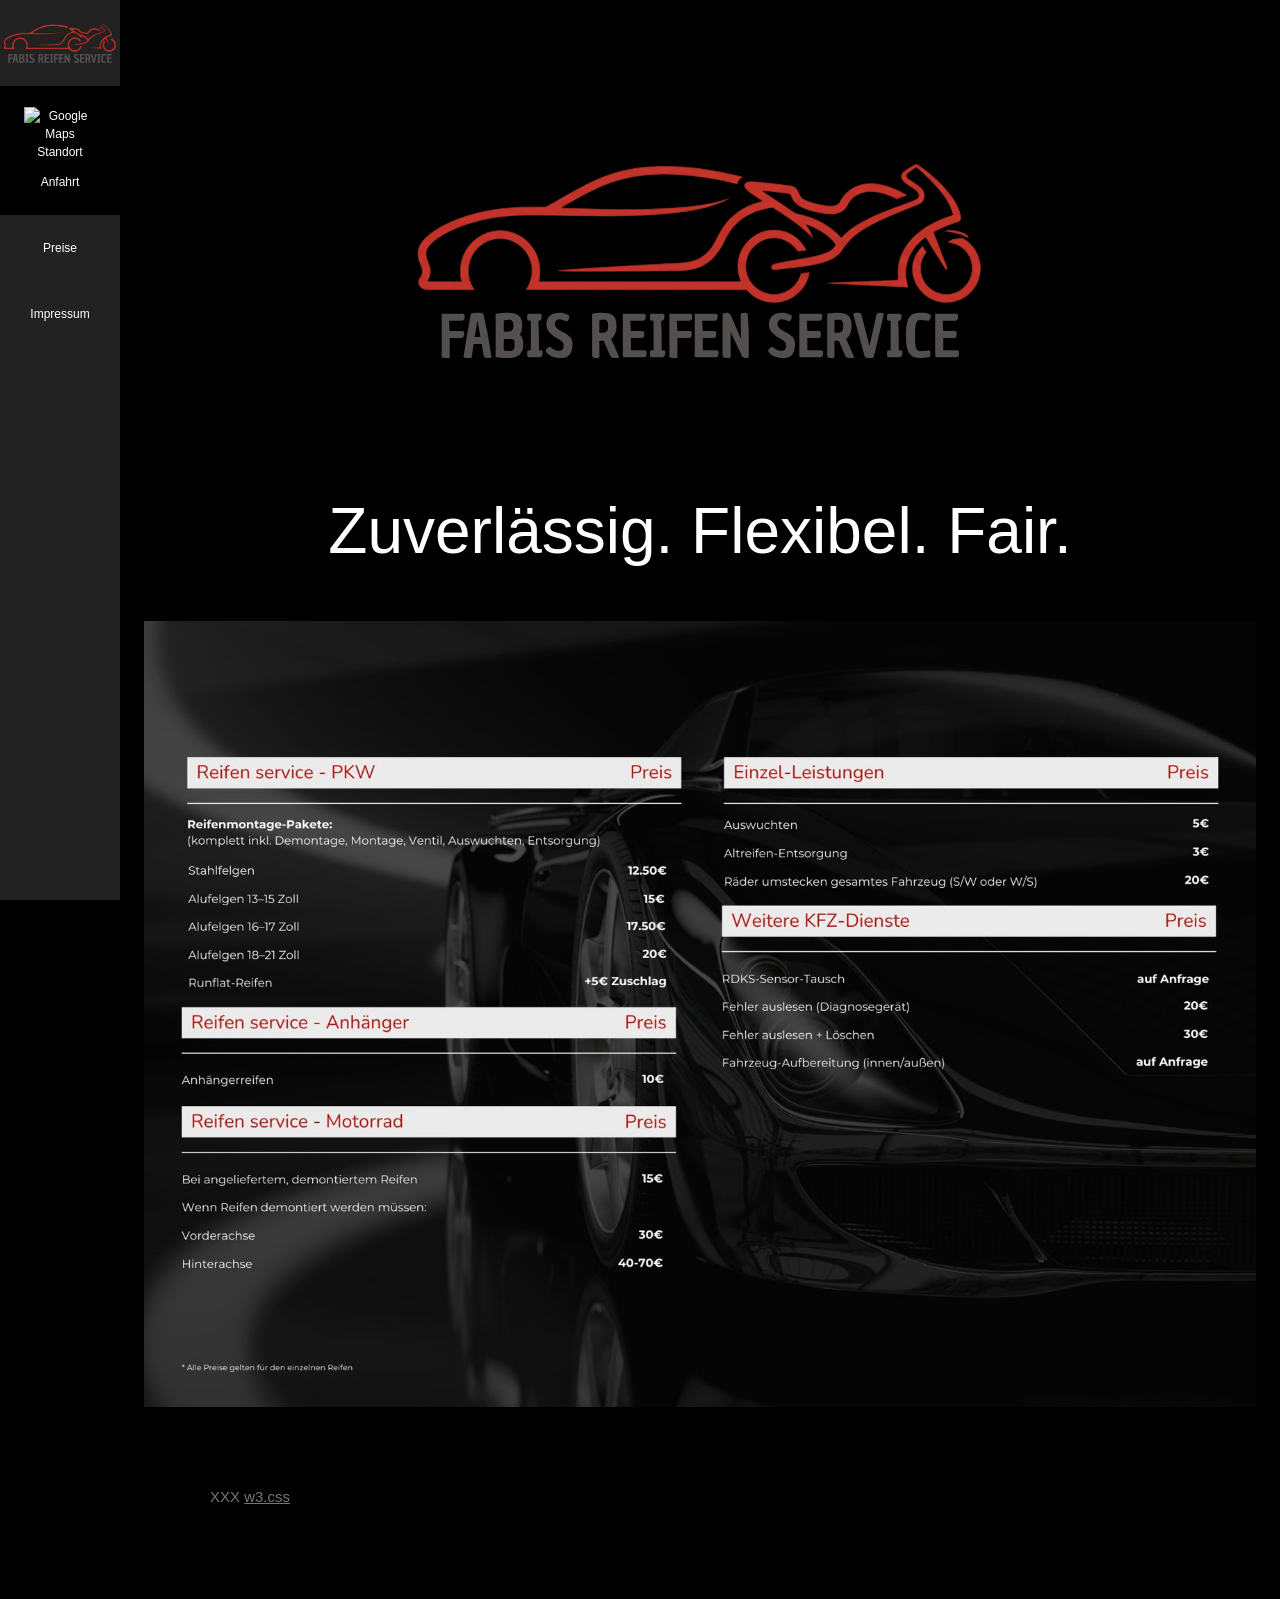
==== commit 9714cb2e: "Update index.html" ====
--- a/index.html
+++ b/index.html
@@ -25,7 +25,7 @@
   <a href="index.html"><img src="LogoVector.svg" style="width:100%"></a>
   <a href="https://maps.app.goo.gl/FP3Shqusp5e7LQfQ6" class="w3-bar-item w3-button w3-padding-large w3-black">
     <i class="fa fa-home w3-xxlarge"></i>
-    <img src="google-maps-logo-2020.svg" alt="Google Maps Standort" width="30" height="30">
+    <img src="Anfahrt.html" alt="Google Maps Standort" width="30" height="30">
     <p>Anfahrt</p>
   </a>
   <a href="index.html" class="w3-bar-item w3-button w3-padding-large w3-hover-black">
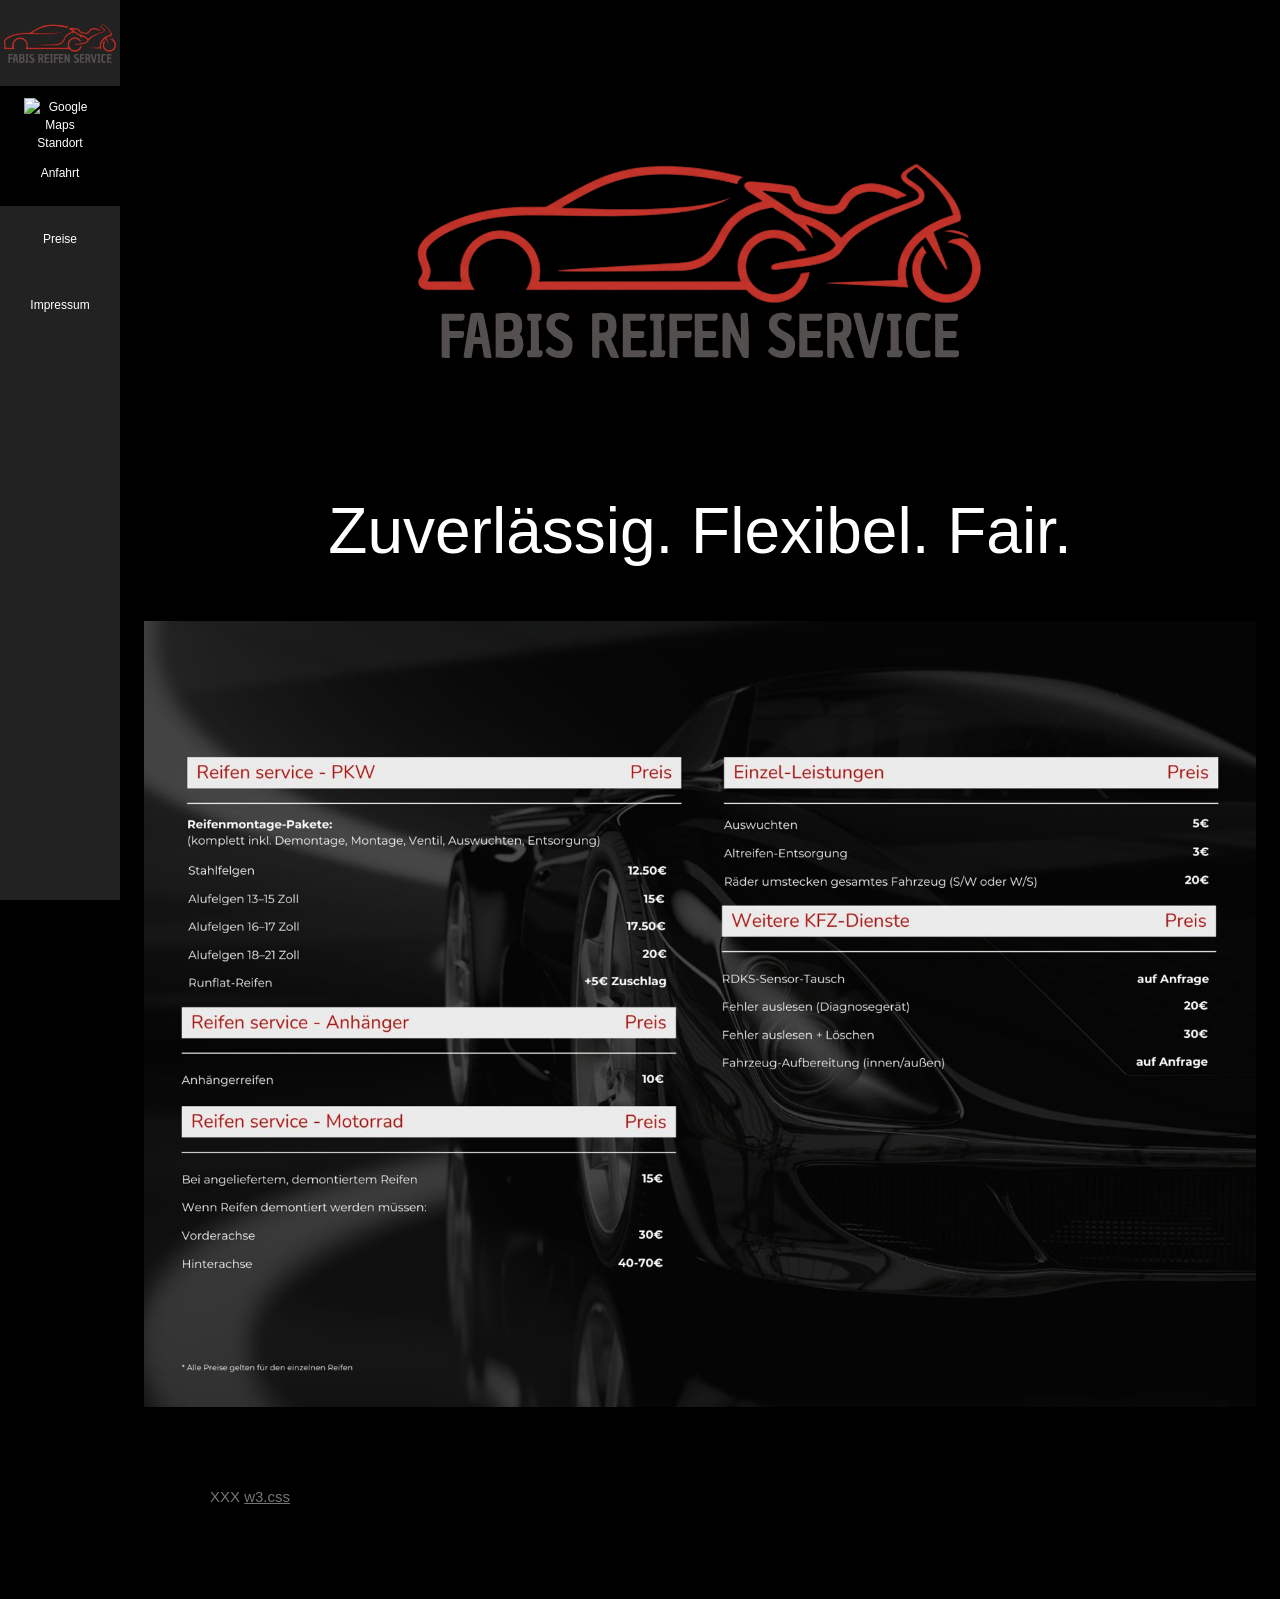
==== commit 2f031ec3: "Update index.html" ====
--- a/index.html
+++ b/index.html
@@ -23,9 +23,8 @@
 <nav class="w3-sidebar w3-bar-block w3-small w3-hide-small w3-center">
   <!-- Avatar image in top left corner -->
   <a href="index.html"><img src="LogoVector.svg" style="width:100%"></a>
-  <a href="https://maps.app.goo.gl/FP3Shqusp5e7LQfQ6" class="w3-bar-item w3-button w3-padding-large w3-black">
-    <i class="fa fa-home w3-xxlarge"></i>
-    <img src="Anfahrt.html" alt="Google Maps Standort" width="30" height="30">
+  <a href="Anfahrt.html" class="w3-bar-item w3-button w3-padding-large w3-black">
+    <img src="google-maps-logo-2020" alt="Google Maps Standort" width="30" height="30">
     <p>Anfahrt</p>
   </a>
   <a href="index.html" class="w3-bar-item w3-button w3-padding-large w3-hover-black">
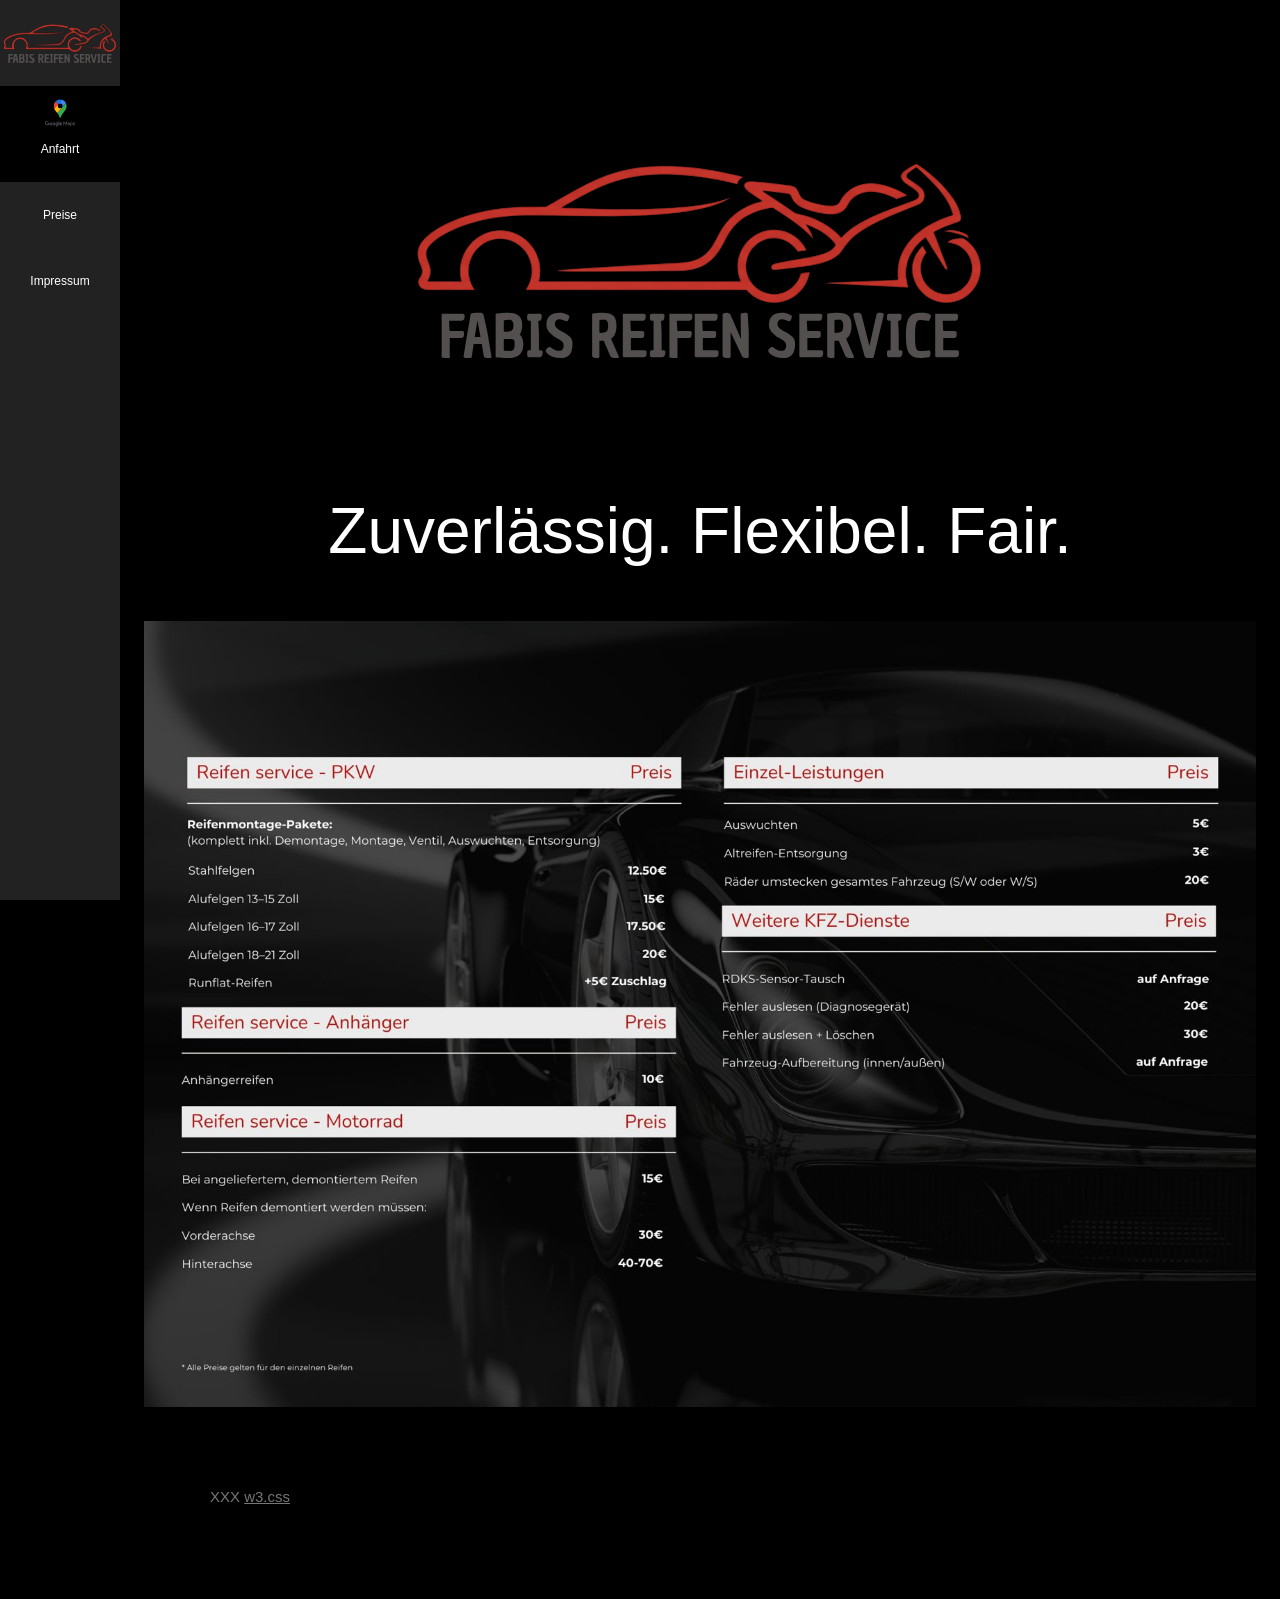
==== commit 74eeac62: "Update index.html" ====
--- a/index.html
+++ b/index.html
@@ -24,7 +24,7 @@
   <!-- Avatar image in top left corner -->
   <a href="index.html"><img src="LogoVector.svg" style="width:100%"></a>
   <a href="Anfahrt.html" class="w3-bar-item w3-button w3-padding-large w3-black">
-    <img src="google-maps-logo-2020" alt="Google Maps Standort" width="30" height="30">
+    <img src="google-maps-logo-2020.svg" alt="Google Maps Standort" width="30" height="30">
     <p>Anfahrt</p>
   </a>
   <a href="index.html" class="w3-bar-item w3-button w3-padding-large w3-hover-black">
